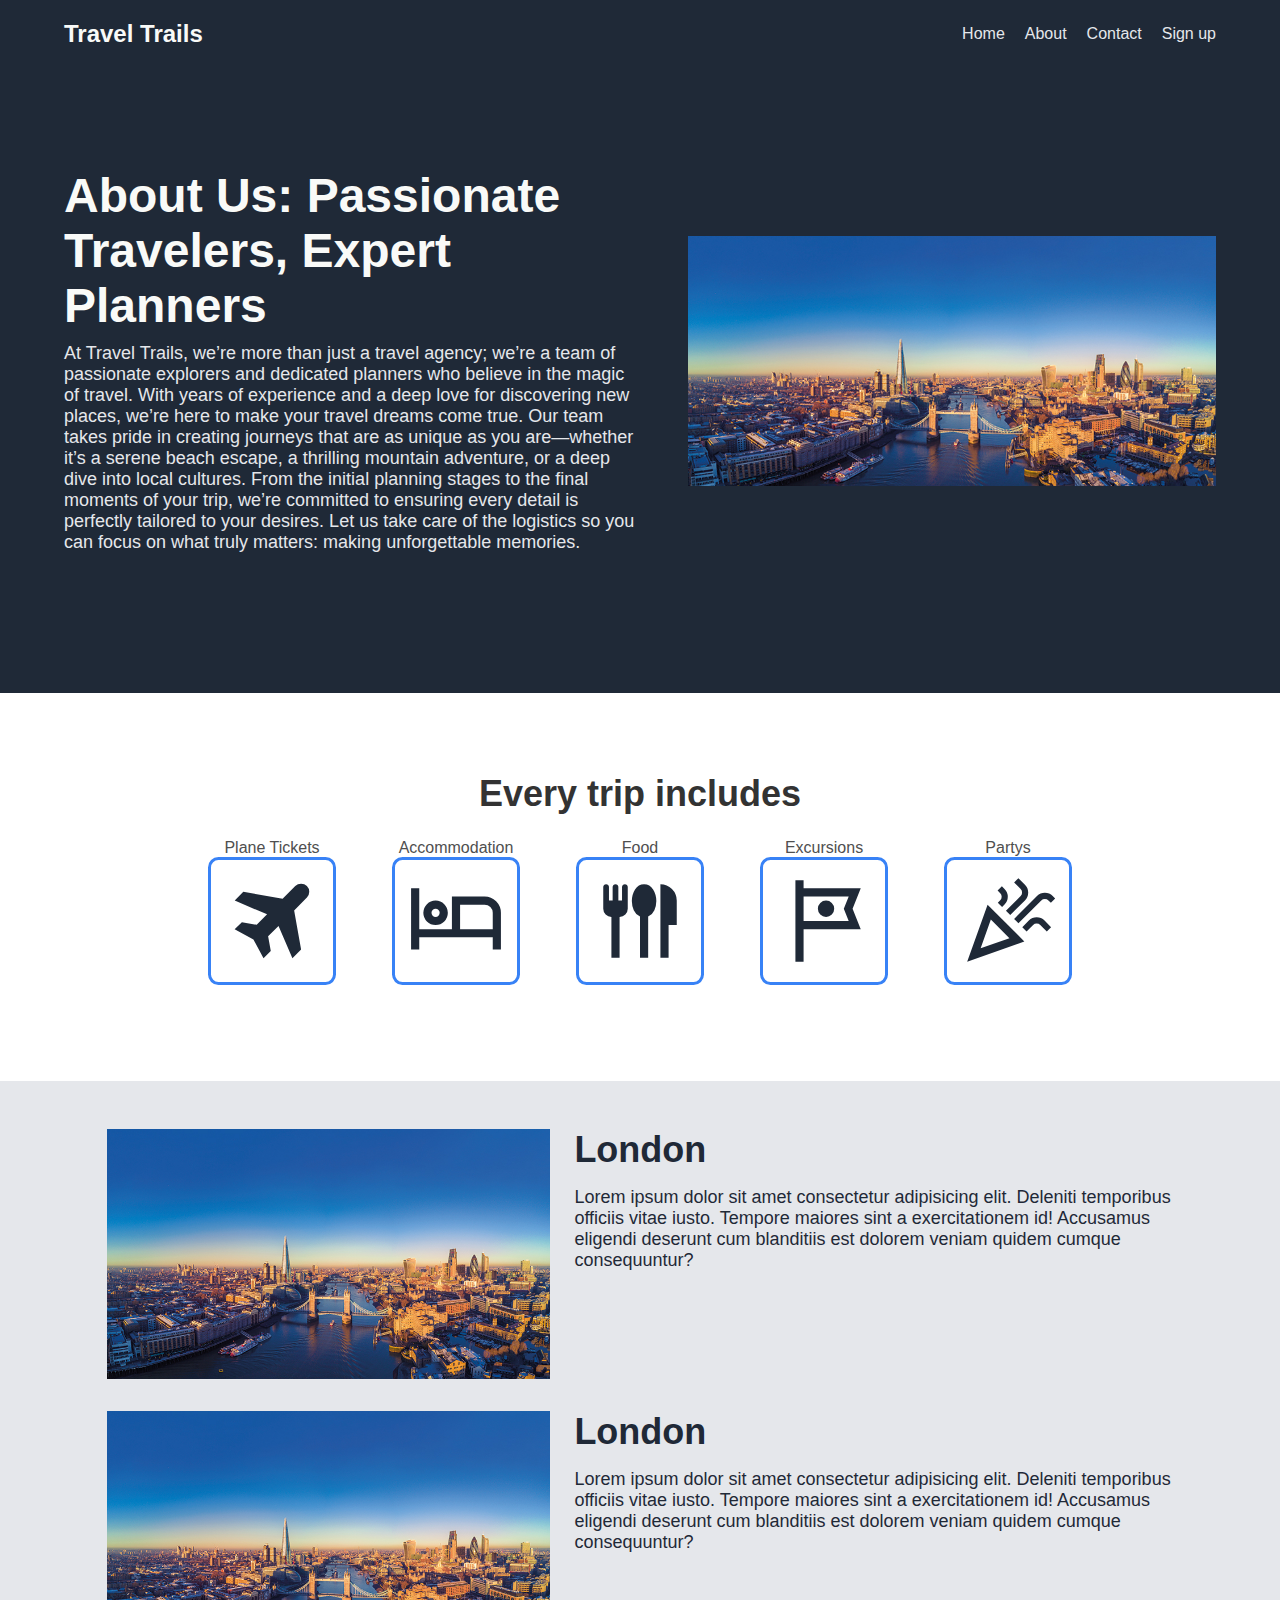
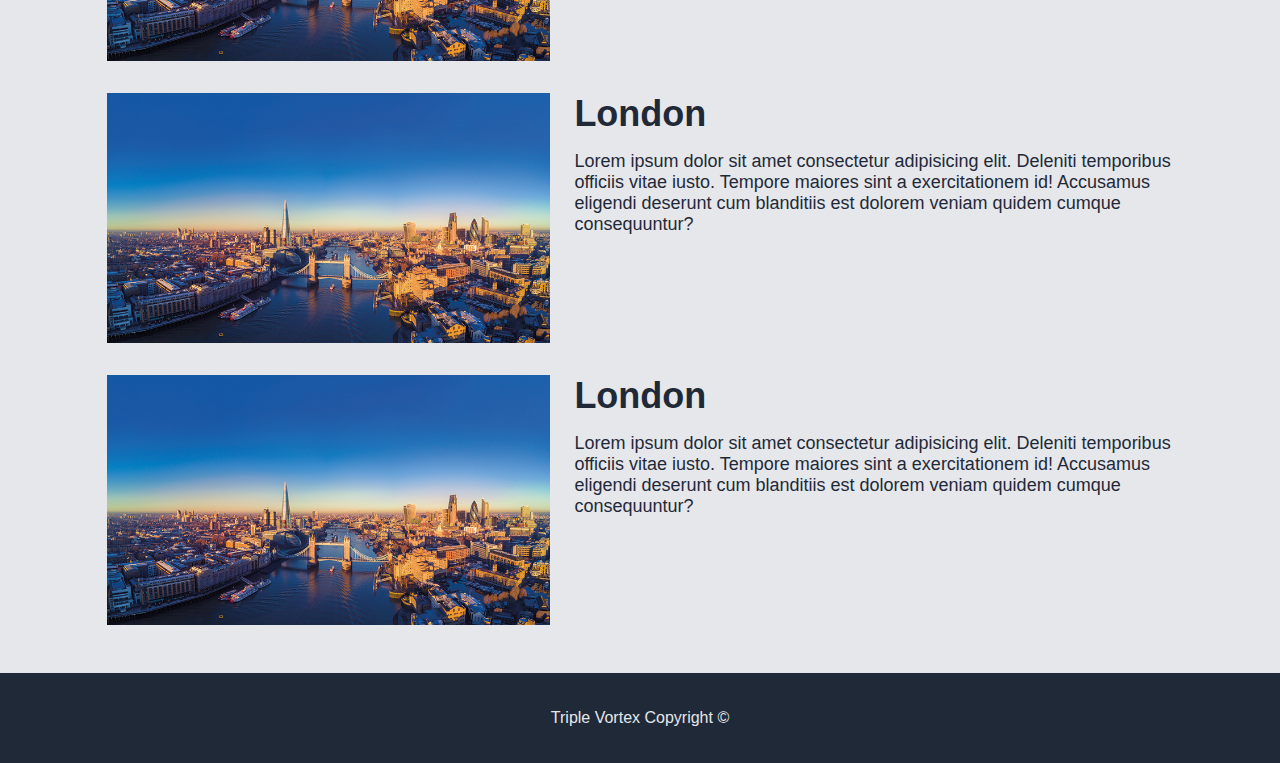
==== pages/about.html @ a5733f97 "adding the about page" ====
<!DOCTYPE html>
<html lang="en">
<head>
    <meta charset="UTF-8">
    <meta name="viewport" content="width=device-width, initial-scale=1.0">
    <link rel="stylesheet" href="../styles/about.css">
    <title>Document</title>
</head>
<body>

    <header class="header">
        <div class="container header-container">
            <h1 class="logo">Travel Trails</h1>

                <!-- Hamburger menu -->
            <input type="checkbox" id="menu-toggle" class="menu-toggle">
            <label for="menu-toggle" class="hamburger-icon">
                <span></span>
                <span></span>
                <span></span>
            </label>

            <nav class="nav">
                <a href="../index.html">Home</a>
                <a href="">About</a>
                <a href="">Contact</a>
                <a href="">Sign up</a>
            </nav>
        </div>

        <div class="content">
            <div class="container content-container">
                <section class="text-content">
                    <h1>About Us: Passionate Travelers, Expert Planners</h1>
                    <p>At Travel Trails, we’re more than just a travel agency; we’re a team of passionate explorers and dedicated planners who believe in the magic of travel. With years of experience and a deep love for discovering new places, we’re here to make your travel dreams come true. Our team takes pride in creating journeys that are as unique as you are—whether it’s a serene beach escape, a thrilling mountain adventure, or a deep dive into local cultures. From the initial planning stages to the final moments of your trip, we’re committed to ensuring every detail is perfectly tailored to your desires. Let us take care of the logistics so you can focus on what truly matters: making unforgettable memories.</p>
                </section>
                <section class="content-image-placeholder">
                    <img src="../assets/images/London.x2b1e6581.jpg" alt="">
                </section>
            </div>
        </div>
    </header>

    <main class="about-main-container">

        <section class="info-section">
            <h2>Every trip includes</h2>
            <div class="info-container">
                <div class="info-item">
                    <p>Plane Tickets</p>
                    <div class="info-image-placeholder">
                        <img src="../assets/icons/travel_24dp_E8EAED_FILL0_wght400_GRAD0_opsz24.svg" alt="party" class="icon">
                    </div>
                </div>
                <div class="info-item">
                    <p>Accommodation</p>
                    <div class="info-image-placeholder">
                        <img src="../assets/icons/hotel_24dp_E8EAED_FILL0_wght400_GRAD0_opsz24.svg" alt="hotel" class="icon">
                    </div>
                </div>
                <div class="info-item">
                    <p>Food</p>
                    <div class="info-image-placeholder">
                        <img src="../assets/icons/flatware_24dp_E8EAED_FILL0_wght400_GRAD0_opsz24.svg" alt="flatwere" class="icon">
                    </div>
                </div>
                <div class="info-item">
                    <p>Excursions</p>
                    <div class="info-image-placeholder">
                        <img src="../assets/icons/tour_24dp_E8EAED_FILL0_wght400_GRAD0_opsz24.svg" alt="tour" class="icon">
                    </div>
                </div>
                <div class="info-item">
                    <p>Partys</p>
                    <div class="info-image-placeholder">
                        <img src="../assets/icons/celebration_24dp_E8EAED_FILL0_wght400_GRAD0_opsz24.svg" alt="party" class="icon">
                    </div>
                </div>
            </div>
        </section>

        <section class="trip-content">
            <div class=" trip-container trip-contact-container">
                <section class="trip-content-image-placeholder">
                    <img src="../assets/images/London.x2b1e6581.jpg" alt="">
                </section>
                <section class="trip-text-content">
                    <h1>London</h1>
                    <p>Lorem ipsum dolor sit amet consectetur adipisicing elit. Deleniti temporibus officiis vitae iusto. Tempore maiores sint a exercitationem id! Accusamus eligendi deserunt cum blanditiis est dolorem veniam quidem cumque consequuntur?</p>
                </section>
            </div>
            <div class=" trip-container trip-contact-container">
                <section class="trip-content-image-placeholder">
                    <img src="../assets/images/London.x2b1e6581.jpg" alt="">
                </section>
                <section class="trip-text-content">
                    <h1>London</h1>
                    <p>Lorem ipsum dolor sit amet consectetur adipisicing elit. Deleniti temporibus officiis vitae iusto. Tempore maiores sint a exercitationem id! Accusamus eligendi deserunt cum blanditiis est dolorem veniam quidem cumque consequuntur?</p>
                </section>
            </div>
            <div class=" trip-container trip-contact-container">
                <section class="trip-content-image-placeholder">
                    <img src="../assets/images/London.x2b1e6581.jpg" alt="">
                </section>
                <section class="trip-text-content">
                    <h1>London</h1>
                    <p>Lorem ipsum dolor sit amet consectetur adipisicing elit. Deleniti temporibus officiis vitae iusto. Tempore maiores sint a exercitationem id! Accusamus eligendi deserunt cum blanditiis est dolorem veniam quidem cumque consequuntur?</p>
                </section>
            </div>
            <div class=" trip-container trip-contact-container">
                <section class="trip-content-image-placeholder">
                    <img src="../assets/images/London.x2b1e6581.jpg" alt="">
                </section>
                <section class="trip-text-content">
                    <h1>London</h1>
                    <p>Lorem ipsum dolor sit amet consectetur adipisicing elit. Deleniti temporibus officiis vitae iusto. Tempore maiores sint a exercitationem id! Accusamus eligendi deserunt cum blanditiis est dolorem veniam quidem cumque consequuntur?</p>
                </section>
            </div>
        </section>

    </main>

    <footer class="footer">Triple Vortex Copyright &copy;</footer>
</body>
</html>
---- styles/about.css ----
@font-face {
    font-family: 'RobotoLI';
    src: url(./assets/fonts/Roboto-LightItalic.ttf);
}

@font-face {
    font-family: 'RobotoCite';
    src: url(./assets/fonts/Roboto-Bold.ttf);
}

@font-face {
    font-family: 'RobotoRegular';
    src: url(./assets/fonts/Roboto-Regular.ttf);
}

* {
    margin: 0;
    padding: 0;
    box-sizing: border-box;
}

html {
    font-size: 100%; /* 1rem = 16px */
}

.header {
    background-color: #1F2937;
    padding: 1.25rem 0; 
}

.container {
    width: 90%;
    margin: 0 auto;
}

.header-container {
    display: flex;
    align-items: center;
    justify-content: space-between;
}

.logo {
    font-size: 1.5rem;
    font-family: 'RobotoRegular', sans-serif;
    color: #F9FAF8;
}

.nav {
    display: flex;
    gap: 1.25rem; 
}

.nav a {
    color: #E5E7EB;
    text-decoration: none;
    font-size: 1,125rem;
    font-family: 'RobotoRegular', sans-serif;
}

.nav a:hover {
    color: #ffffff;
}

.content {
    padding: 7.5rem 0;
    background-color: #1F2937;
}

.content-container {
    display: flex;
    align-items: center;
    justify-content: space-between;
    flex-wrap: wrap;
    gap: 3rem; 
}

.text-content {
    max-width: 50%; 
}

.text-content h1 {
    font-size: 3rem;
    font-family: 'RobotoCite', sans-serif;
    font-weight: bold;
    margin-bottom: 0.625rem; 
    color: #F9FAF8;
}

.text-content p {
    font-size: 1.125rem;
    font-family: 'RobotoRegular', sans-serif;
    color: #E5E7EB;
}

.content-image-placeholder {
    flex: 1; /* Takes the remaining space */
    min-width: 15rem; /* Minimum width for smaller screens */
    height: 15.625rem; /* approx 250px */
    display: flex;
    align-items: center;
    justify-content: center;
    overflow: hidden; /* Ensures no overflow if the image is larger */
}

.content-image-placeholder img {
    width: 100%;
    height: 100%;
    object-fit: cover; /* Makes the image cover the whole space without distortion */
}




.info-section {
    text-align: center;
    padding: 5rem;
}

.info-section h2 {
    font-family: 'RobotoCite', sans-serif;
    font-size: 2.25rem;
    font-weight: bold;
    color: #333;
    margin-bottom: 1.5rem;
}

.info-container {
    display: flex;
    justify-content: center;
    gap: 3.5rem;
    flex-wrap: wrap;
}

.info-item {
    display: flex;
    flex-direction: column;
    align-items: center;
}

.info-image-placeholder {
    width: 8rem; /* Controls the size of the square */
    height: 8rem;
    border: 3px solid #3882F6;
    border-radius: 0.65rem;
    display: flex;
    align-items: center;
    justify-content: center;
    margin-bottom: 1rem;
}

.info-item p {
    font-family: 'RobotoRegular', sans-serif;
    font-size: 1rem;
    color: #4f4f4f;
    text-align: center;
}

.icon {
    width: 80%;
    height: 80%;
}

.trip-content {
    display: flex;
    flex-direction: column;
    align-items: center;
    gap: 2rem;
    padding: 3rem;
    background-color: #E5E7EB;
}

.trip-container {
    width: 90%;
    margin: 0 auto;
}

.trip-contact-container {
    display: flex;
    align-items: center;
    justify-content: space-between;
    flex-wrap: wrap;
    gap: 1.5rem;
}

.trip-content-image-placeholder {
    min-width: 15rem; /* Minimum width for smaller screens */
    height: 15.625rem; /* approx 250px */
    display: flex;
    align-items: center;
    justify-content: center;
    overflow: hidden; /* Ensures no overflow if the image is larger */
}

.trip-content-image-placeholder img {
    width: 100%;
    height: 100%;
    object-fit: cover; /* Makes the image cover the whole space without distortion */
}

.trip-text-content {
    flex: 1;
    min-width: 15rem;
    align-self:flex-start;
    color: #1F2937;
}

.trip-text-content h1 {
    font-family: 'RobotoCite', sans-serif;
    font-size: 2.25rem;
    margin-bottom: 1rem;
}

.trip-text-content p {
    font-family: 'RobotoRegular', sans-serif;
    font-size: 1.125rem;
}

.footer {
    display: flex;
    align-items: center;
    justify-content: center;
    background-color: #1F2937;
    margin: 0;
    color: #E5E7EB;
    font-family: 'RobotoRegular', sans-serif;
    height: 10vh;
}

/* Hamburger styles */

.menu-toggle {
    display: none;
}

.hamburger-icon {
    display: none;
    flex-direction: column;
    gap: 0.25rem;
    cursor: pointer;
    z-index: 10;
}

.hamburger-icon span {
    width: 25px;
    height: 3px;
    background-color: #E5E7EB;
    border-radius: 2px;
    transition: transform 0.3s, opacity 0.3s;
}

/* Media query for screens below 1000px */
@media (max-width: 1000px) {
    .content-container {
        flex-direction: column;
        align-items: center; /* Center content in column layout */
        text-align: center; /* Center-align text */
    }

    .text-content {
        max-width: 100%; /* Full width for text */
    }

    .content-image-placeholder {
        width: 100%; /* Full width for image */
        height: auto; /* Adjust height to fit image aspect ratio */
    }

    .content-image-placeholder img {
        max-width: 100%;
        height: auto;
        object-fit: contain; /* Adjust fit for responsive sizing */
    }
}

/* Media query for phone screens */
@media (max-width: 480px) {
    
    .hamburger-icon {
        display: flex;
    }

    /* Hide the nav by default on small screens */
    .nav {
        display: none;
        position: absolute;
        top: 4rem; /* Adjust as needed */
        right: 1rem;
        background-color: #1a1a2e;
        padding: 1rem;
        border-radius: 0.5rem;
        flex-direction: column;
        gap: 1rem;
    }

    /* Show nav when menu toggle is checked */
    .menu-toggle:checked + .hamburger-icon + .nav {
        display: flex;
    }

    /* Transform hamburger icon to "X" when menu is open */
    .menu-toggle:checked + .hamburger-icon span:nth-child(1) {
        transform: rotate(45deg) translate(5px, 5px);
    }

    .menu-toggle:checked + .hamburger-icon span:nth-child(2) {
        opacity: 0;
    }

    .menu-toggle:checked + .hamburger-icon span:nth-child(3) {
        transform: rotate(-45deg) translate(5px, -5px);
    }
}
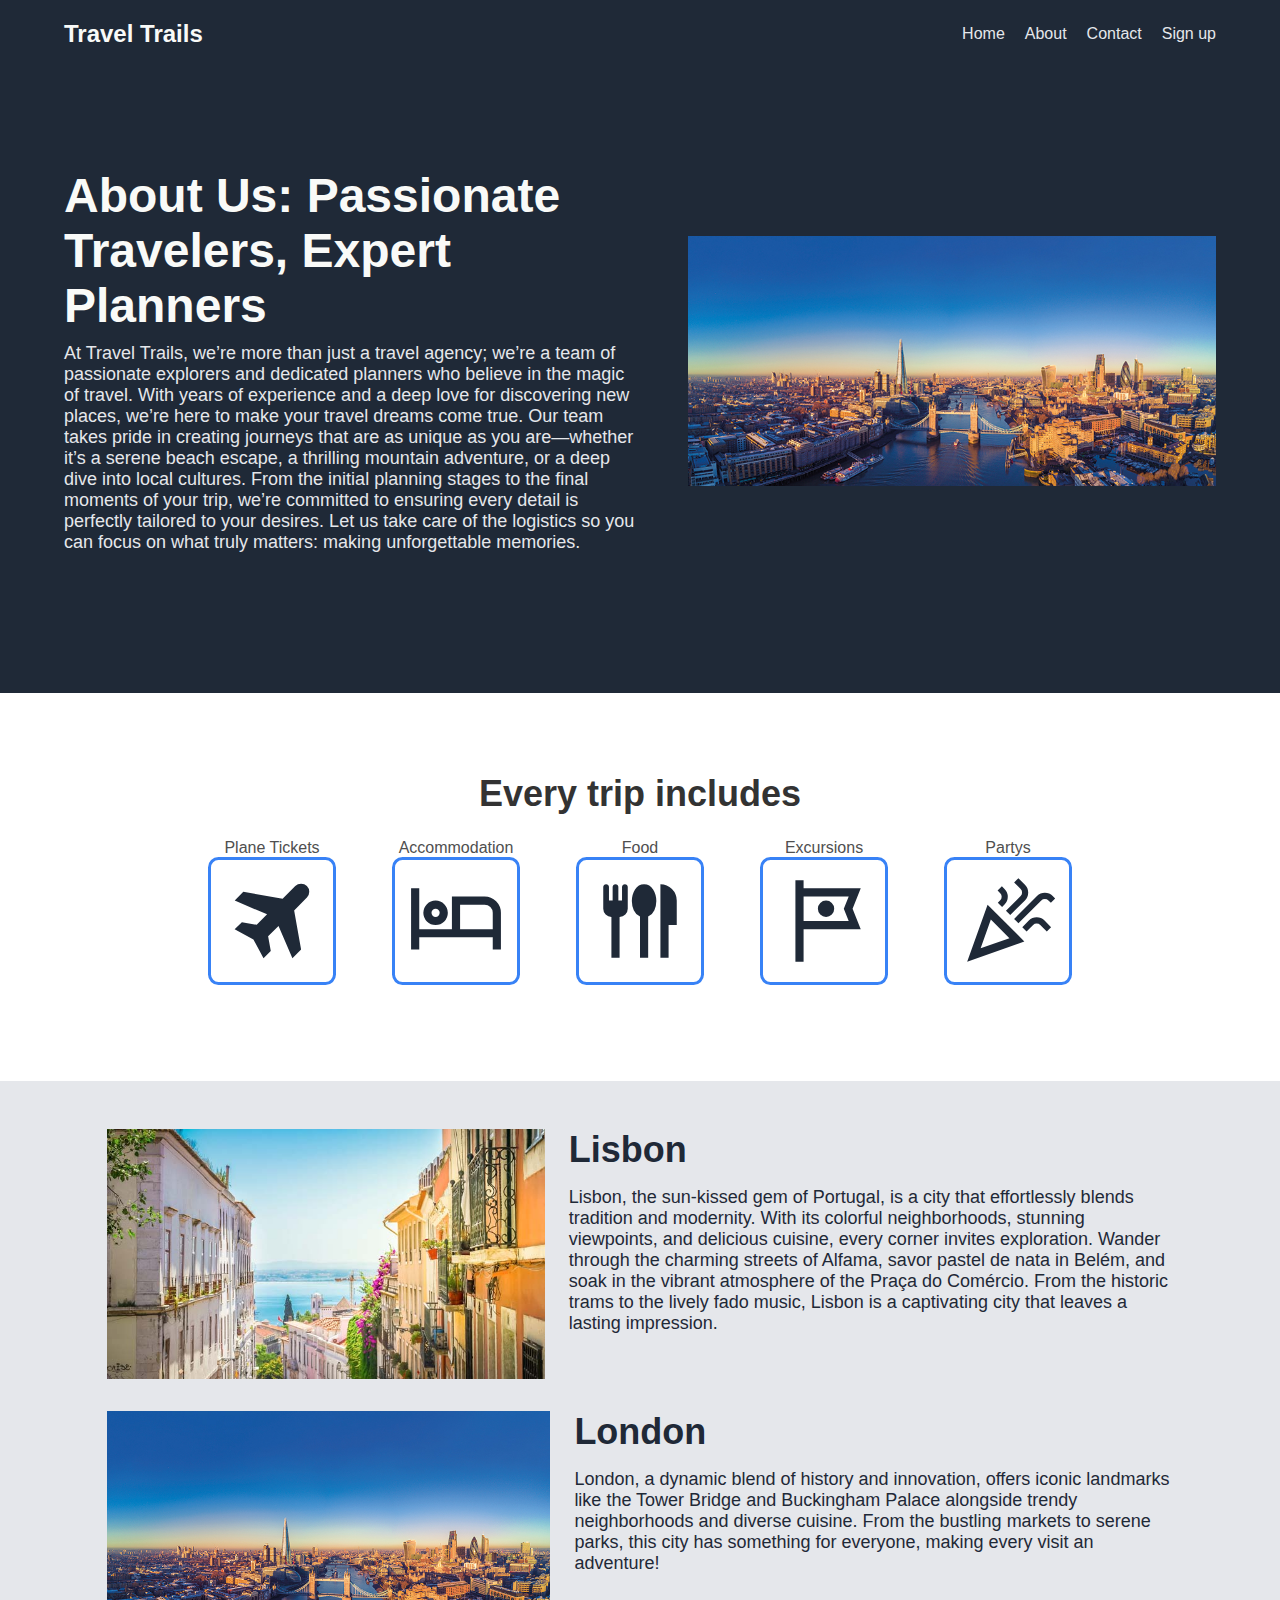
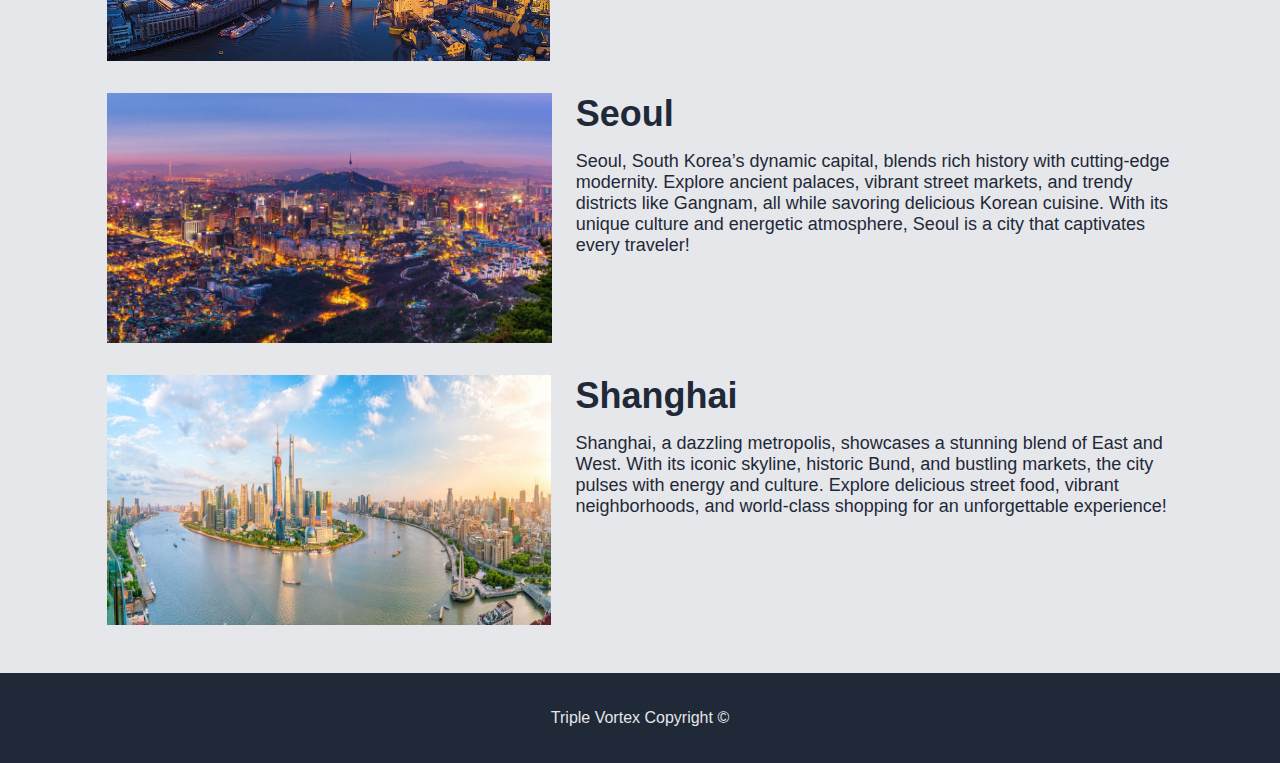
==== commit a3aadaaf: "added sign up page and added content to the index and about page" ====
--- a/pages/about.html
+++ b/pages/about.html
@@ -82,38 +82,51 @@
         <section class="trip-content">
             <div class=" trip-container trip-contact-container">
                 <section class="trip-content-image-placeholder">
-                    <img src="../assets/images/London.x2b1e6581.jpg" alt="">
+                    <img src="../assets/images/lisbonLarge.jpg" alt="image of a street in Lisbon">
                 </section>
                 <section class="trip-text-content">
-                    <h1>London</h1>
-                    <p>Lorem ipsum dolor sit amet consectetur adipisicing elit. Deleniti temporibus officiis vitae iusto. Tempore maiores sint a exercitationem id! Accusamus eligendi deserunt cum blanditiis est dolorem veniam quidem cumque consequuntur?</p>
+                    <h1>Lisbon</h1>
+                    <p>
+                        Lisbon, the sun-kissed gem of Portugal, is a city that effortlessly blends tradition and modernity. With its colorful neighborhoods, stunning viewpoints, and delicious cuisine, every corner invites exploration. 
+                        Wander through the charming streets of Alfama, savor pastel de nata in Belém, and soak in the vibrant atmosphere of the Praça do Comércio. 
+                        From the historic trams to the lively fado music, Lisbon is a captivating city that leaves a lasting impression.
+                    </p>
                 </section>
             </div>
             <div class=" trip-container trip-contact-container">
                 <section class="trip-content-image-placeholder">
-                    <img src="../assets/images/London.x2b1e6581.jpg" alt="">
+                    <img src="../assets/images/London.x2b1e6581.jpg" alt="image of the Tower Bridge in London">
                 </section>
                 <section class="trip-text-content">
                     <h1>London</h1>
-                    <p>Lorem ipsum dolor sit amet consectetur adipisicing elit. Deleniti temporibus officiis vitae iusto. Tempore maiores sint a exercitationem id! Accusamus eligendi deserunt cum blanditiis est dolorem veniam quidem cumque consequuntur?</p>
+                    <p>
+                        London, a dynamic blend of history and innovation, offers iconic landmarks like the Tower Bridge and Buckingham Palace alongside trendy neighborhoods and diverse cuisine. 
+                        From the bustling markets to serene parks, this city has something for everyone, making every visit an adventure!
+                    </p>
                 </section>
             </div>
             <div class=" trip-container trip-contact-container">
                 <section class="trip-content-image-placeholder">
-                    <img src="../assets/images/London.x2b1e6581.jpg" alt="">
+                    <img src="../assets/images/seoulLarge.jpg" alt="image of an nighttime overview of Seoul">
                 </section>
                 <section class="trip-text-content">
-                    <h1>London</h1>
-                    <p>Lorem ipsum dolor sit amet consectetur adipisicing elit. Deleniti temporibus officiis vitae iusto. Tempore maiores sint a exercitationem id! Accusamus eligendi deserunt cum blanditiis est dolorem veniam quidem cumque consequuntur?</p>
+                    <h1>Seoul</h1>
+                    <p>
+                        Seoul, South Korea’s dynamic capital, blends rich history with cutting-edge modernity. Explore ancient palaces, vibrant street markets, and trendy districts like Gangnam, all while savoring delicious Korean cuisine. 
+                        With its unique culture and energetic atmosphere, Seoul is a city that captivates every traveler!
+                    </p>
                 </section>
             </div>
             <div class=" trip-container trip-contact-container">
                 <section class="trip-content-image-placeholder">
-                    <img src="../assets/images/London.x2b1e6581.jpg" alt="">
+                    <img src="../assets/images/shanghaiLarge.jpg" alt="image of the Shanghai metropolis">
                 </section>
                 <section class="trip-text-content">
-                    <h1>London</h1>
-                    <p>Lorem ipsum dolor sit amet consectetur adipisicing elit. Deleniti temporibus officiis vitae iusto. Tempore maiores sint a exercitationem id! Accusamus eligendi deserunt cum blanditiis est dolorem veniam quidem cumque consequuntur?</p>
+                    <h1>Shanghai</h1>
+                    <p>
+                        Shanghai, a dazzling metropolis, showcases a stunning blend of East and West. With its iconic skyline, historic Bund, and bustling markets, the city pulses with energy and culture. 
+                        Explore delicious street food, vibrant neighborhoods, and world-class shopping for an unforgettable experience!
+                    </p>
                 </section>
             </div>
         </section>
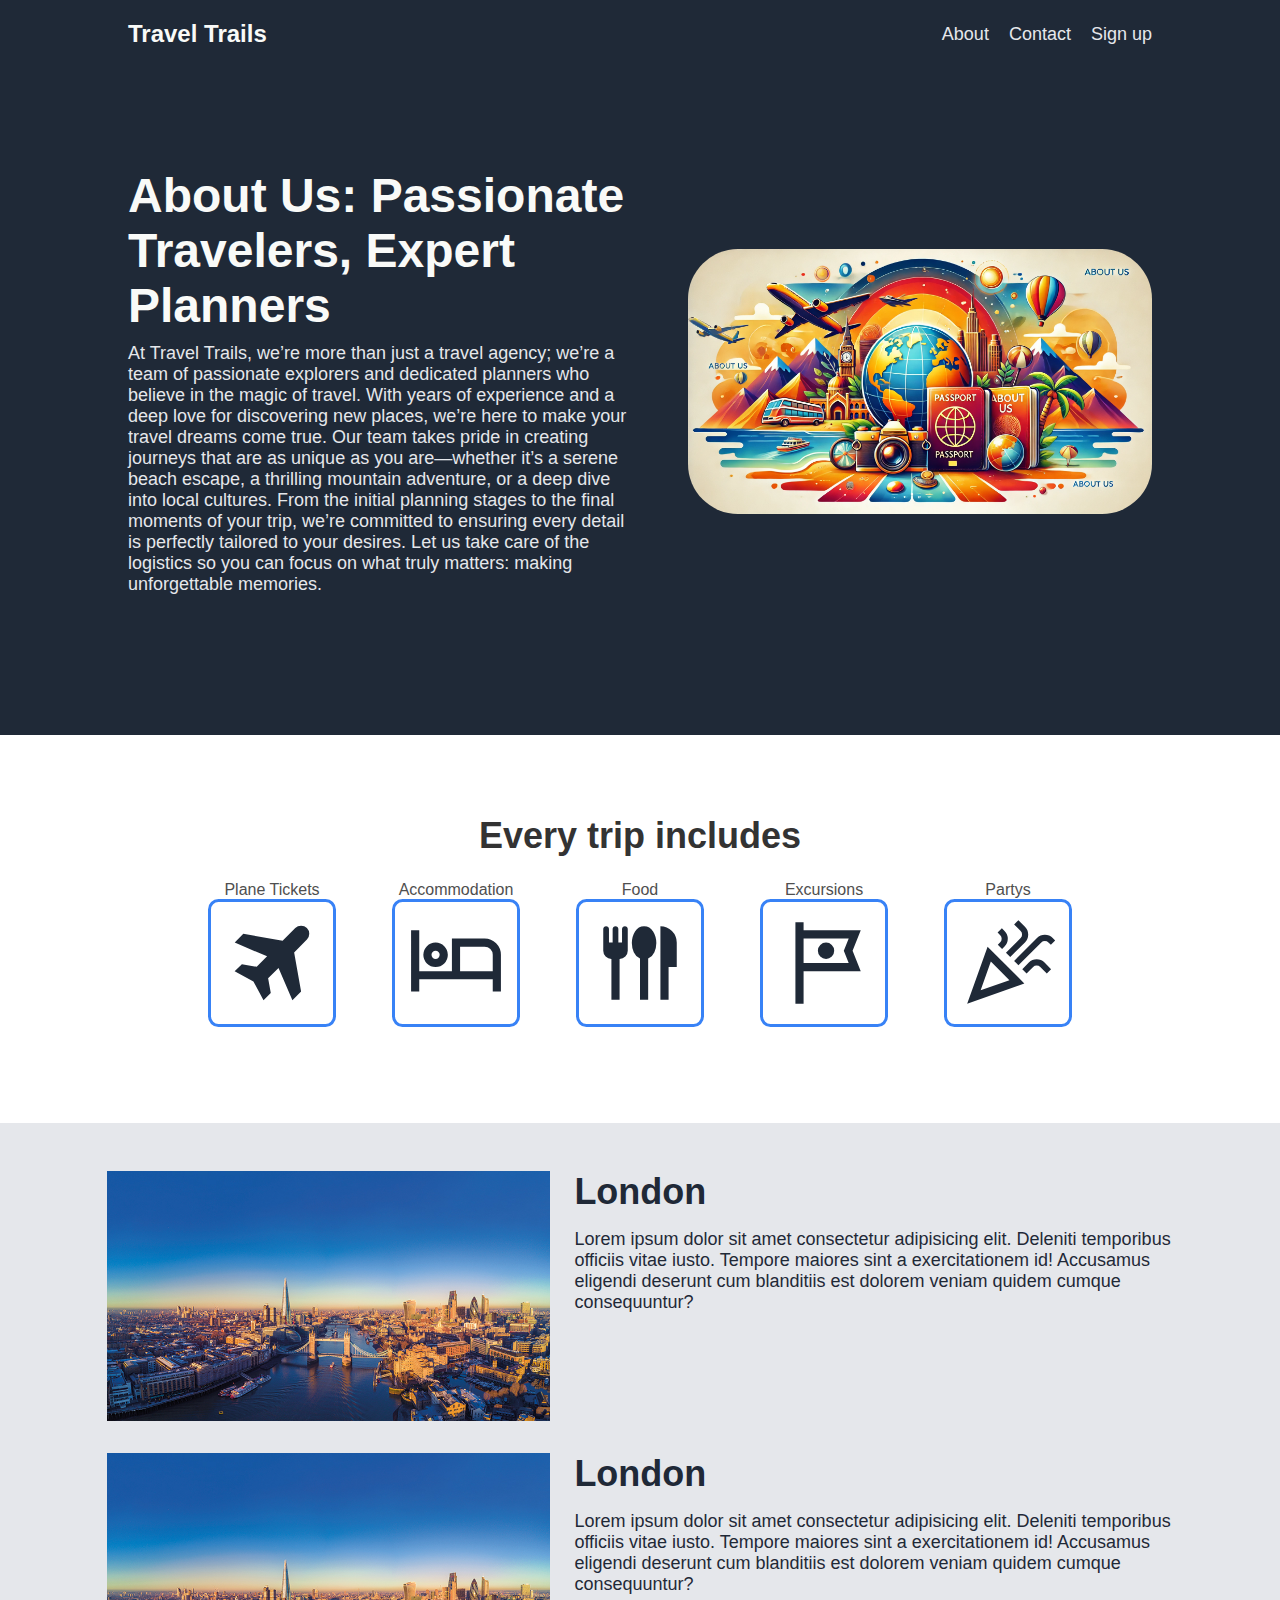
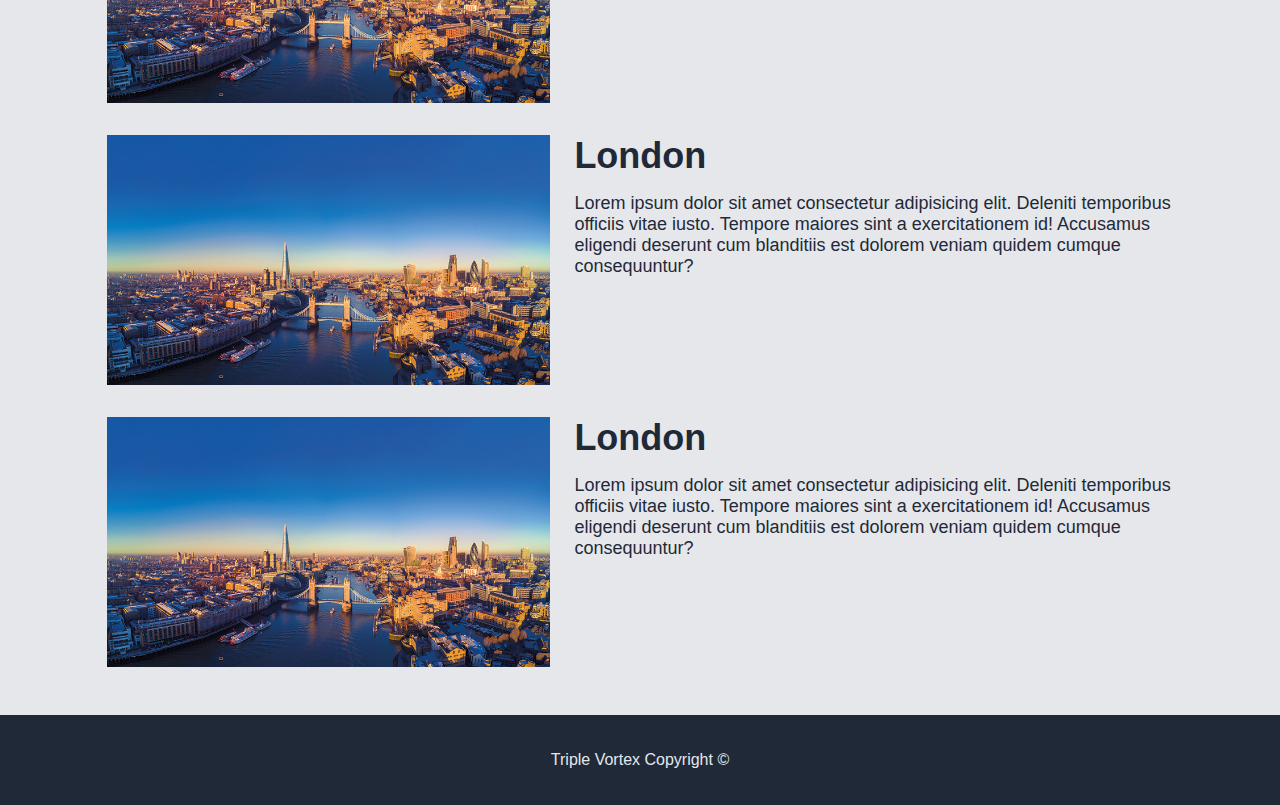
==== commit bee05821: "fixed index rensponsivnes and added  font to index" ====
--- a/pages/about.html
+++ b/pages/about.html
@@ -4,13 +4,13 @@
     <meta charset="UTF-8">
     <meta name="viewport" content="width=device-width, initial-scale=1.0">
     <link rel="stylesheet" href="../styles/about.css">
-    <title>Document</title>
+    <title>Travel Trails</title>
 </head>
 <body>
 
     <header class="header">
         <div class="container header-container">
-            <h1 class="logo">Travel Trails</h1>
+            <a href="../index.html"><h1 class="logo">Travel Trails</h1></a>
 
                 <!-- Hamburger menu -->
             <input type="checkbox" id="menu-toggle" class="menu-toggle">
@@ -21,7 +21,6 @@
             </label>
 
             <nav class="nav">
-                <a href="../index.html">Home</a>
                 <a href="">About</a>
                 <a href="">Contact</a>
                 <a href="">Sign up</a>
@@ -35,7 +34,7 @@
                     <p>At Travel Trails, we’re more than just a travel agency; we’re a team of passionate explorers and dedicated planners who believe in the magic of travel. With years of experience and a deep love for discovering new places, we’re here to make your travel dreams come true. Our team takes pride in creating journeys that are as unique as you are—whether it’s a serene beach escape, a thrilling mountain adventure, or a deep dive into local cultures. From the initial planning stages to the final moments of your trip, we’re committed to ensuring every detail is perfectly tailored to your desires. Let us take care of the logistics so you can focus on what truly matters: making unforgettable memories.</p>
                 </section>
                 <section class="content-image-placeholder">
-                    <img src="../assets/images/London.x2b1e6581.jpg" alt="">
+                    <img src="../assets/images/abouthero.jpg" alt="">
                 </section>
             </div>
         </div>
@@ -82,51 +81,38 @@
         <section class="trip-content">
             <div class=" trip-container trip-contact-container">
                 <section class="trip-content-image-placeholder">
-                    <img src="../assets/images/lisbonLarge.jpg" alt="image of a street in Lisbon">
+                    <img src="../assets/images/London.x2b1e6581.jpg" alt="">
                 </section>
                 <section class="trip-text-content">
-                    <h1>Lisbon</h1>
-                    <p>
-                        Lisbon, the sun-kissed gem of Portugal, is a city that effortlessly blends tradition and modernity. With its colorful neighborhoods, stunning viewpoints, and delicious cuisine, every corner invites exploration. 
-                        Wander through the charming streets of Alfama, savor pastel de nata in Belém, and soak in the vibrant atmosphere of the Praça do Comércio. 
-                        From the historic trams to the lively fado music, Lisbon is a captivating city that leaves a lasting impression.
-                    </p>
+                    <h1>London</h1>
+                    <p>Lorem ipsum dolor sit amet consectetur adipisicing elit. Deleniti temporibus officiis vitae iusto. Tempore maiores sint a exercitationem id! Accusamus eligendi deserunt cum blanditiis est dolorem veniam quidem cumque consequuntur?</p>
                 </section>
             </div>
             <div class=" trip-container trip-contact-container">
                 <section class="trip-content-image-placeholder">
-                    <img src="../assets/images/London.x2b1e6581.jpg" alt="image of the Tower Bridge in London">
+                    <img src="../assets/images/London.x2b1e6581.jpg" alt="">
                 </section>
                 <section class="trip-text-content">
                     <h1>London</h1>
-                    <p>
-                        London, a dynamic blend of history and innovation, offers iconic landmarks like the Tower Bridge and Buckingham Palace alongside trendy neighborhoods and diverse cuisine. 
-                        From the bustling markets to serene parks, this city has something for everyone, making every visit an adventure!
-                    </p>
+                    <p>Lorem ipsum dolor sit amet consectetur adipisicing elit. Deleniti temporibus officiis vitae iusto. Tempore maiores sint a exercitationem id! Accusamus eligendi deserunt cum blanditiis est dolorem veniam quidem cumque consequuntur?</p>
                 </section>
             </div>
             <div class=" trip-container trip-contact-container">
                 <section class="trip-content-image-placeholder">
-                    <img src="../assets/images/seoulLarge.jpg" alt="image of an nighttime overview of Seoul">
+                    <img src="../assets/images/London.x2b1e6581.jpg" alt="">
                 </section>
                 <section class="trip-text-content">
-                    <h1>Seoul</h1>
-                    <p>
-                        Seoul, South Korea’s dynamic capital, blends rich history with cutting-edge modernity. Explore ancient palaces, vibrant street markets, and trendy districts like Gangnam, all while savoring delicious Korean cuisine. 
-                        With its unique culture and energetic atmosphere, Seoul is a city that captivates every traveler!
-                    </p>
+                    <h1>London</h1>
+                    <p>Lorem ipsum dolor sit amet consectetur adipisicing elit. Deleniti temporibus officiis vitae iusto. Tempore maiores sint a exercitationem id! Accusamus eligendi deserunt cum blanditiis est dolorem veniam quidem cumque consequuntur?</p>
                 </section>
             </div>
             <div class=" trip-container trip-contact-container">
                 <section class="trip-content-image-placeholder">
-                    <img src="../assets/images/shanghaiLarge.jpg" alt="image of the Shanghai metropolis">
+                    <img src="../assets/images/London.x2b1e6581.jpg" alt="">
                 </section>
                 <section class="trip-text-content">
-                    <h1>Shanghai</h1>
-                    <p>
-                        Shanghai, a dazzling metropolis, showcases a stunning blend of East and West. With its iconic skyline, historic Bund, and bustling markets, the city pulses with energy and culture. 
-                        Explore delicious street food, vibrant neighborhoods, and world-class shopping for an unforgettable experience!
-                    </p>
+                    <h1>London</h1>
+                    <p>Lorem ipsum dolor sit amet consectetur adipisicing elit. Deleniti temporibus officiis vitae iusto. Tempore maiores sint a exercitationem id! Accusamus eligendi deserunt cum blanditiis est dolorem veniam quidem cumque consequuntur?</p>
                 </section>
             </div>
         </section>
--- a/styles/about.css
+++ b/styles/about.css
@@ -29,7 +29,7 @@
 }
 
 .container {
-    width: 90%;
+    width: 80%;
     margin: 0 auto;
 }
 
@@ -37,6 +37,10 @@
     display: flex;
     align-items: center;
     justify-content: space-between;
+}
+
+.header-container a {
+    text-decoration: none;
 }
 
 .logo {
@@ -53,7 +57,7 @@
 .nav a {
     color: #E5E7EB;
     text-decoration: none;
-    font-size: 1,125rem;
+    font-size: 1.125rem;
     font-family: 'RobotoRegular', sans-serif;
 }
 
@@ -93,19 +97,20 @@
 }
 
 .content-image-placeholder {
-    flex: 1; /* Takes the remaining space */
-    min-width: 15rem; /* Minimum width for smaller screens */
-    height: 15.625rem; /* approx 250px */
-    display: flex;
-    align-items: center;
-    justify-content: center;
-    overflow: hidden; /* Ensures no overflow if the image is larger */
+    flex: 1; 
+    width: 100%; 
+    min-height: 15.625rem; 
+    display: flex;
+    align-items: center;
+    justify-content: center;
+    overflow: hidden; 
 }
 
 .content-image-placeholder img {
     width: 100%;
     height: 100%;
-    object-fit: cover; /* Makes the image cover the whole space without distortion */
+    object-fit: cover;
+    border-radius: 50px;
 }
 
 
@@ -138,7 +143,7 @@
 }
 
 .info-image-placeholder {
-    width: 8rem; /* Controls the size of the square */
+    width: 8rem; 
     height: 8rem;
     border: 3px solid #3882F6;
     border-radius: 0.65rem;
@@ -183,18 +188,18 @@
 }
 
 .trip-content-image-placeholder {
-    min-width: 15rem; /* Minimum width for smaller screens */
-    height: 15.625rem; /* approx 250px */
-    display: flex;
-    align-items: center;
-    justify-content: center;
-    overflow: hidden; /* Ensures no overflow if the image is larger */
+    min-width: 15rem; 
+    height: 15.625rem; 
+    display: flex;
+    align-items: center;
+    justify-content: center;
+    overflow: hidden; 
 }
 
 .trip-content-image-placeholder img {
     width: 100%;
     height: 100%;
-    object-fit: cover; /* Makes the image cover the whole space without distortion */
+    object-fit: cover; 
 }
 
 .trip-text-content {
@@ -250,26 +255,32 @@
 
 /* Media query for screens below 1000px */
 @media (max-width: 1000px) {
+    
+    .content {
+        padding: 10%;
+    }
+    
     .content-container {
         flex-direction: column;
-        align-items: center; /* Center content in column layout */
-        text-align: center; /* Center-align text */
+        align-items: center; 
+        text-align: center;
     }
 
     .text-content {
-        max-width: 100%; /* Full width for text */
+        max-width: 100%; 
     }
 
     .content-image-placeholder {
-        width: 100%; /* Full width for image */
-        height: auto; /* Adjust height to fit image aspect ratio */
+        width: 100%; 
+        height: auto; 
     }
 
     .content-image-placeholder img {
         max-width: 100%;
         height: auto;
-        object-fit: contain; /* Adjust fit for responsive sizing */
-    }
+        object-fit: contain; 
+    }
+
 }
 
 /* Media query for phone screens */
@@ -279,11 +290,11 @@
         display: flex;
     }
 
-    /* Hide the nav by default on small screens */
+   
     .nav {
         display: none;
         position: absolute;
-        top: 4rem; /* Adjust as needed */
+        top: 4rem;
         right: 1rem;
         background-color: #1a1a2e;
         padding: 1rem;
@@ -292,12 +303,11 @@
         gap: 1rem;
     }
 
-    /* Show nav when menu toggle is checked */
+   
     .menu-toggle:checked + .hamburger-icon + .nav {
         display: flex;
     }
 
-    /* Transform hamburger icon to "X" when menu is open */
     .menu-toggle:checked + .hamburger-icon span:nth-child(1) {
         transform: rotate(45deg) translate(5px, 5px);
     }
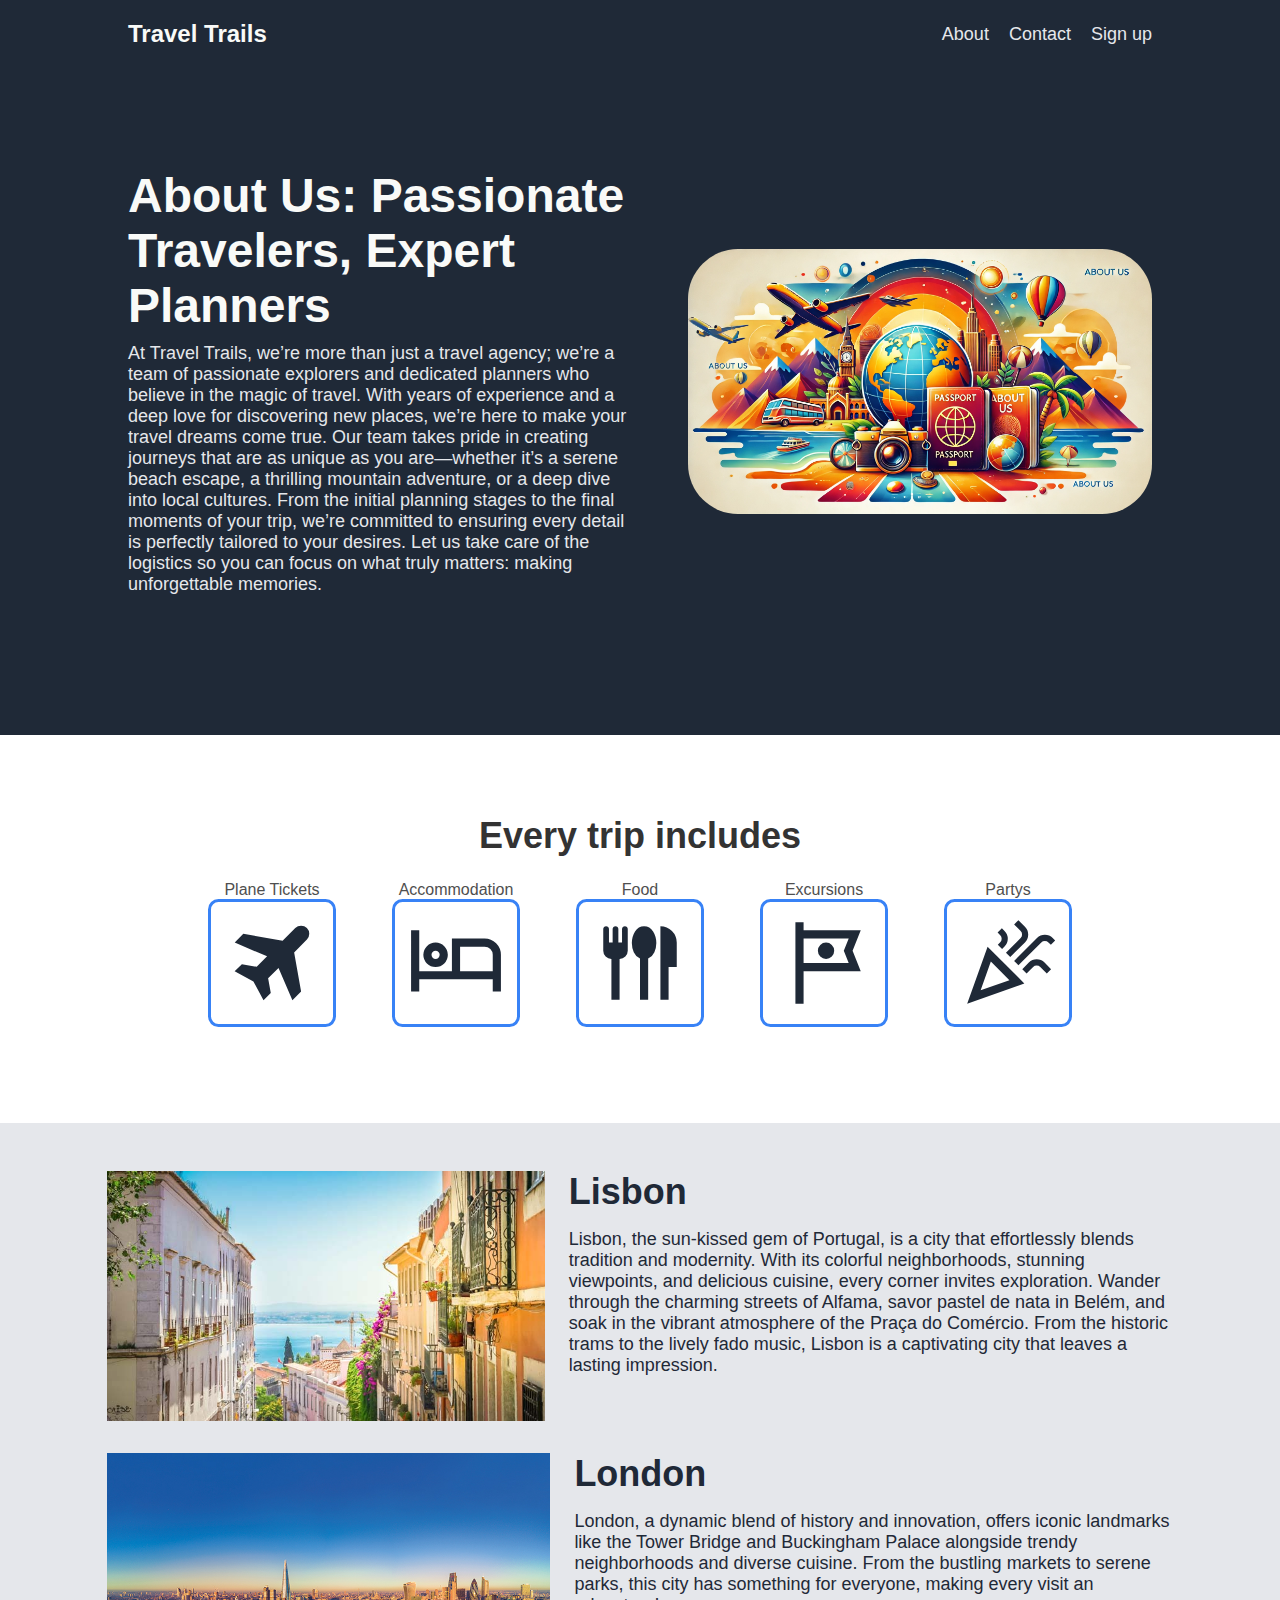
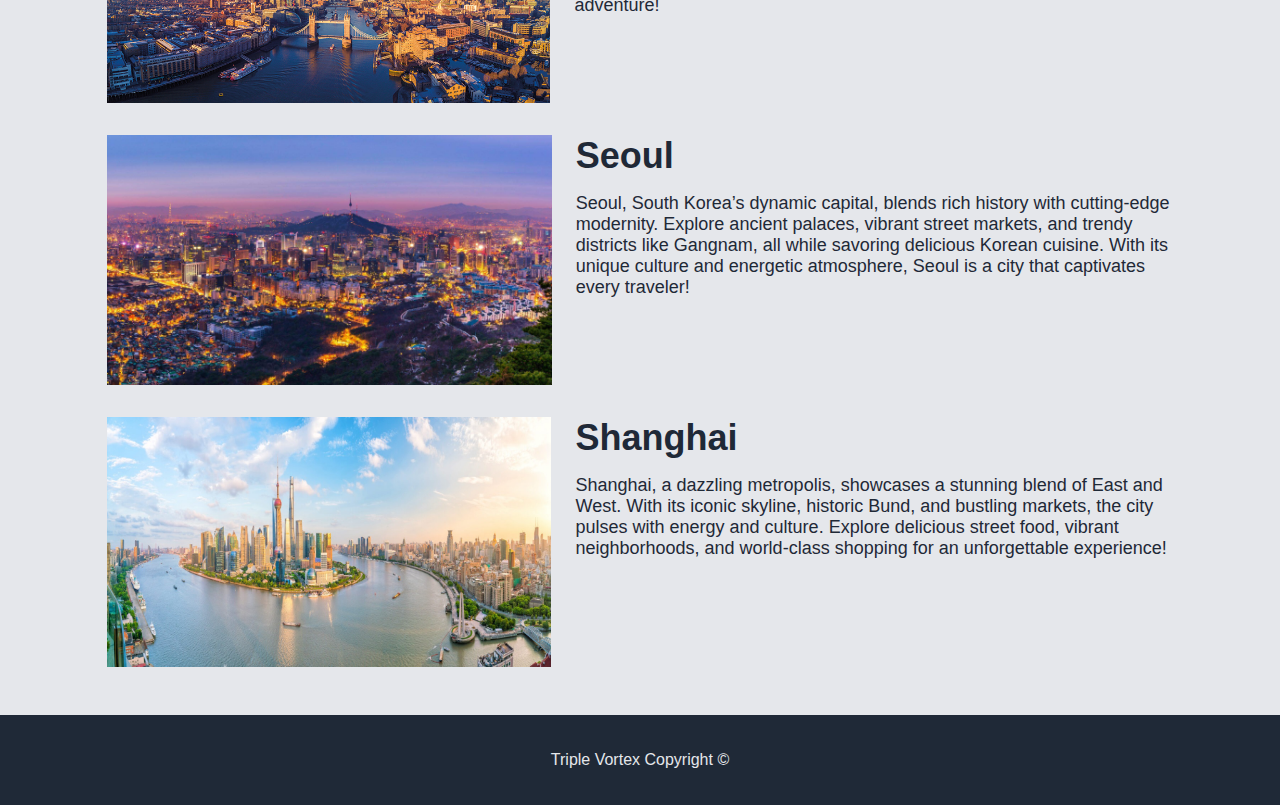
==== commit 837253ce: "Merge branch 'Development' into index-fix" ====
--- a/pages/about.html
+++ b/pages/about.html
@@ -81,38 +81,51 @@
         <section class="trip-content">
             <div class=" trip-container trip-contact-container">
                 <section class="trip-content-image-placeholder">
-                    <img src="../assets/images/London.x2b1e6581.jpg" alt="">
+                    <img src="../assets/images/lisbonLarge.jpg" alt="image of a street in Lisbon">
                 </section>
                 <section class="trip-text-content">
-                    <h1>London</h1>
-                    <p>Lorem ipsum dolor sit amet consectetur adipisicing elit. Deleniti temporibus officiis vitae iusto. Tempore maiores sint a exercitationem id! Accusamus eligendi deserunt cum blanditiis est dolorem veniam quidem cumque consequuntur?</p>
+                    <h1>Lisbon</h1>
+                    <p>
+                        Lisbon, the sun-kissed gem of Portugal, is a city that effortlessly blends tradition and modernity. With its colorful neighborhoods, stunning viewpoints, and delicious cuisine, every corner invites exploration. 
+                        Wander through the charming streets of Alfama, savor pastel de nata in Belém, and soak in the vibrant atmosphere of the Praça do Comércio. 
+                        From the historic trams to the lively fado music, Lisbon is a captivating city that leaves a lasting impression.
+                    </p>
                 </section>
             </div>
             <div class=" trip-container trip-contact-container">
                 <section class="trip-content-image-placeholder">
-                    <img src="../assets/images/London.x2b1e6581.jpg" alt="">
+                    <img src="../assets/images/London.x2b1e6581.jpg" alt="image of the Tower Bridge in London">
                 </section>
                 <section class="trip-text-content">
                     <h1>London</h1>
-                    <p>Lorem ipsum dolor sit amet consectetur adipisicing elit. Deleniti temporibus officiis vitae iusto. Tempore maiores sint a exercitationem id! Accusamus eligendi deserunt cum blanditiis est dolorem veniam quidem cumque consequuntur?</p>
+                    <p>
+                        London, a dynamic blend of history and innovation, offers iconic landmarks like the Tower Bridge and Buckingham Palace alongside trendy neighborhoods and diverse cuisine. 
+                        From the bustling markets to serene parks, this city has something for everyone, making every visit an adventure!
+                    </p>
                 </section>
             </div>
             <div class=" trip-container trip-contact-container">
                 <section class="trip-content-image-placeholder">
-                    <img src="../assets/images/London.x2b1e6581.jpg" alt="">
+                    <img src="../assets/images/seoulLarge.jpg" alt="image of an nighttime overview of Seoul">
                 </section>
                 <section class="trip-text-content">
-                    <h1>London</h1>
-                    <p>Lorem ipsum dolor sit amet consectetur adipisicing elit. Deleniti temporibus officiis vitae iusto. Tempore maiores sint a exercitationem id! Accusamus eligendi deserunt cum blanditiis est dolorem veniam quidem cumque consequuntur?</p>
+                    <h1>Seoul</h1>
+                    <p>
+                        Seoul, South Korea’s dynamic capital, blends rich history with cutting-edge modernity. Explore ancient palaces, vibrant street markets, and trendy districts like Gangnam, all while savoring delicious Korean cuisine. 
+                        With its unique culture and energetic atmosphere, Seoul is a city that captivates every traveler!
+                    </p>
                 </section>
             </div>
             <div class=" trip-container trip-contact-container">
                 <section class="trip-content-image-placeholder">
-                    <img src="../assets/images/London.x2b1e6581.jpg" alt="">
+                    <img src="../assets/images/shanghaiLarge.jpg" alt="image of the Shanghai metropolis">
                 </section>
                 <section class="trip-text-content">
-                    <h1>London</h1>
-                    <p>Lorem ipsum dolor sit amet consectetur adipisicing elit. Deleniti temporibus officiis vitae iusto. Tempore maiores sint a exercitationem id! Accusamus eligendi deserunt cum blanditiis est dolorem veniam quidem cumque consequuntur?</p>
+                    <h1>Shanghai</h1>
+                    <p>
+                        Shanghai, a dazzling metropolis, showcases a stunning blend of East and West. With its iconic skyline, historic Bund, and bustling markets, the city pulses with energy and culture. 
+                        Explore delicious street food, vibrant neighborhoods, and world-class shopping for an unforgettable experience!
+                    </p>
                 </section>
             </div>
         </section>
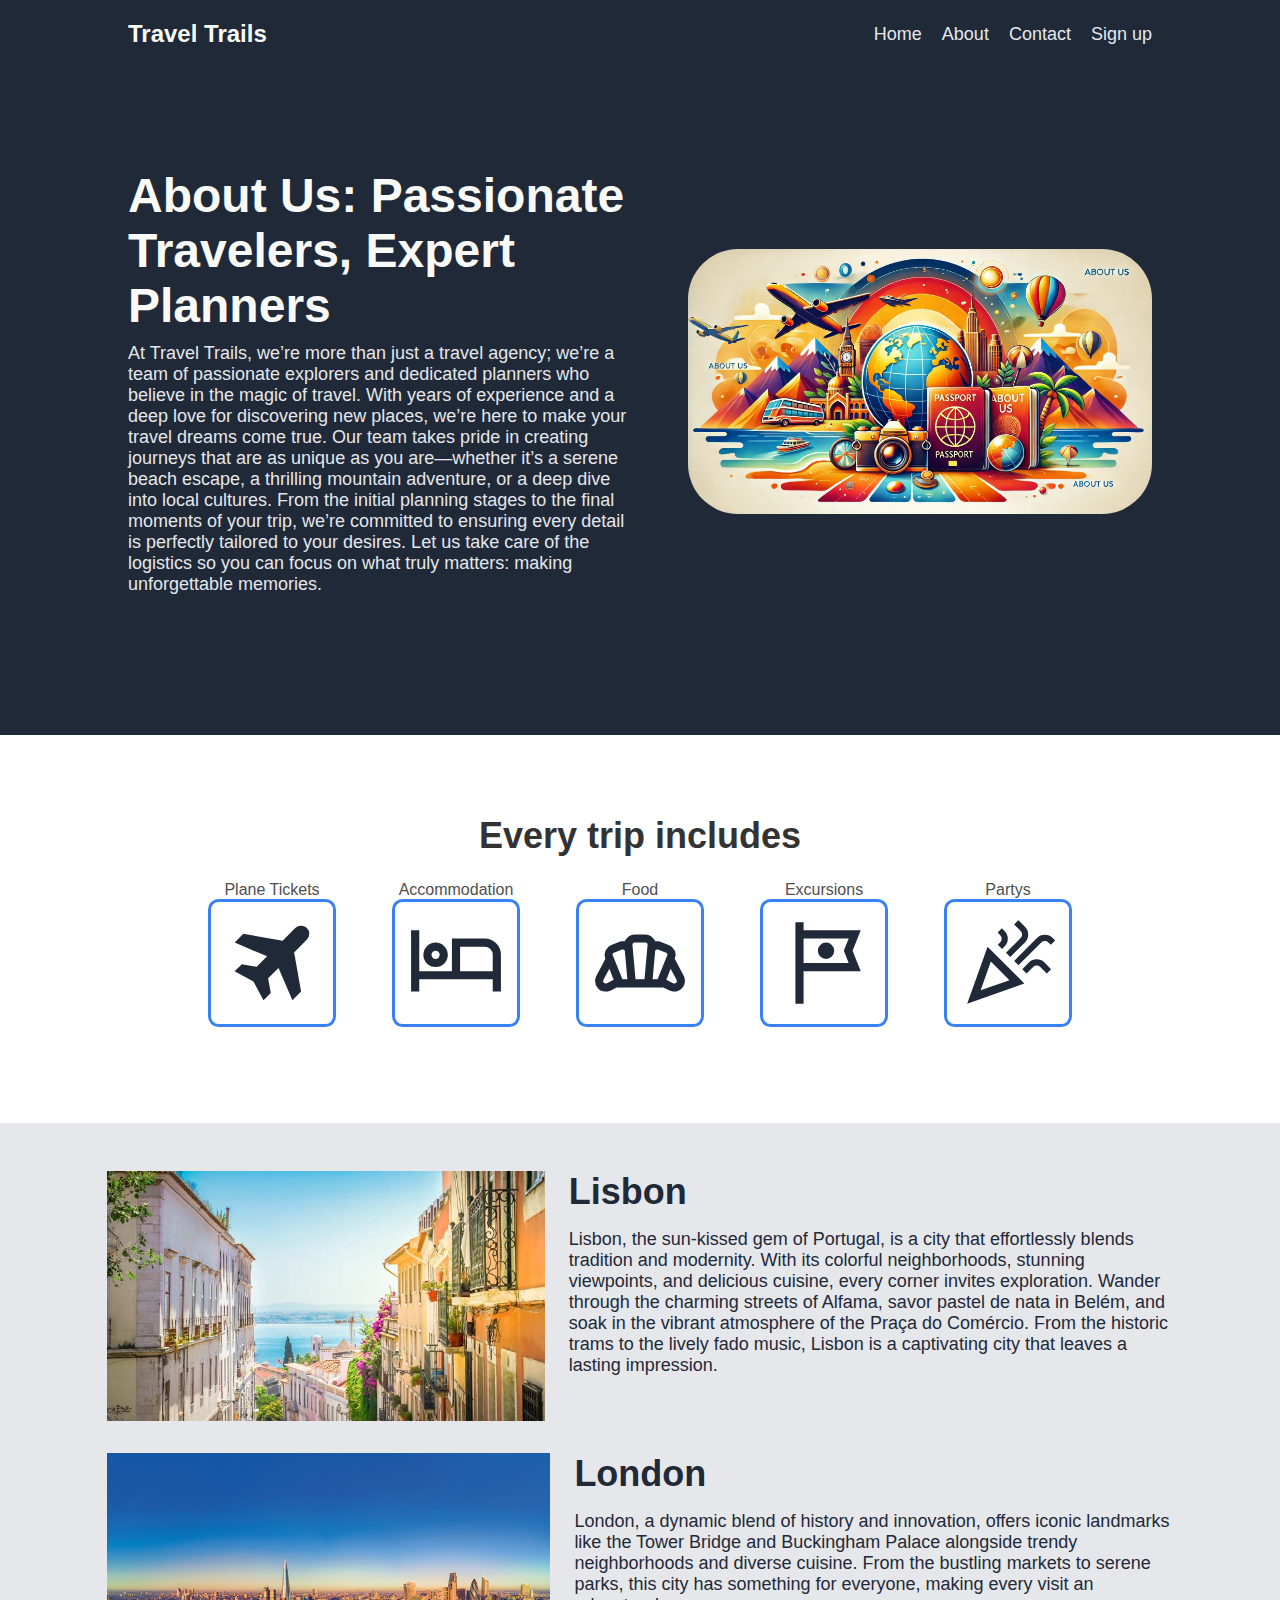
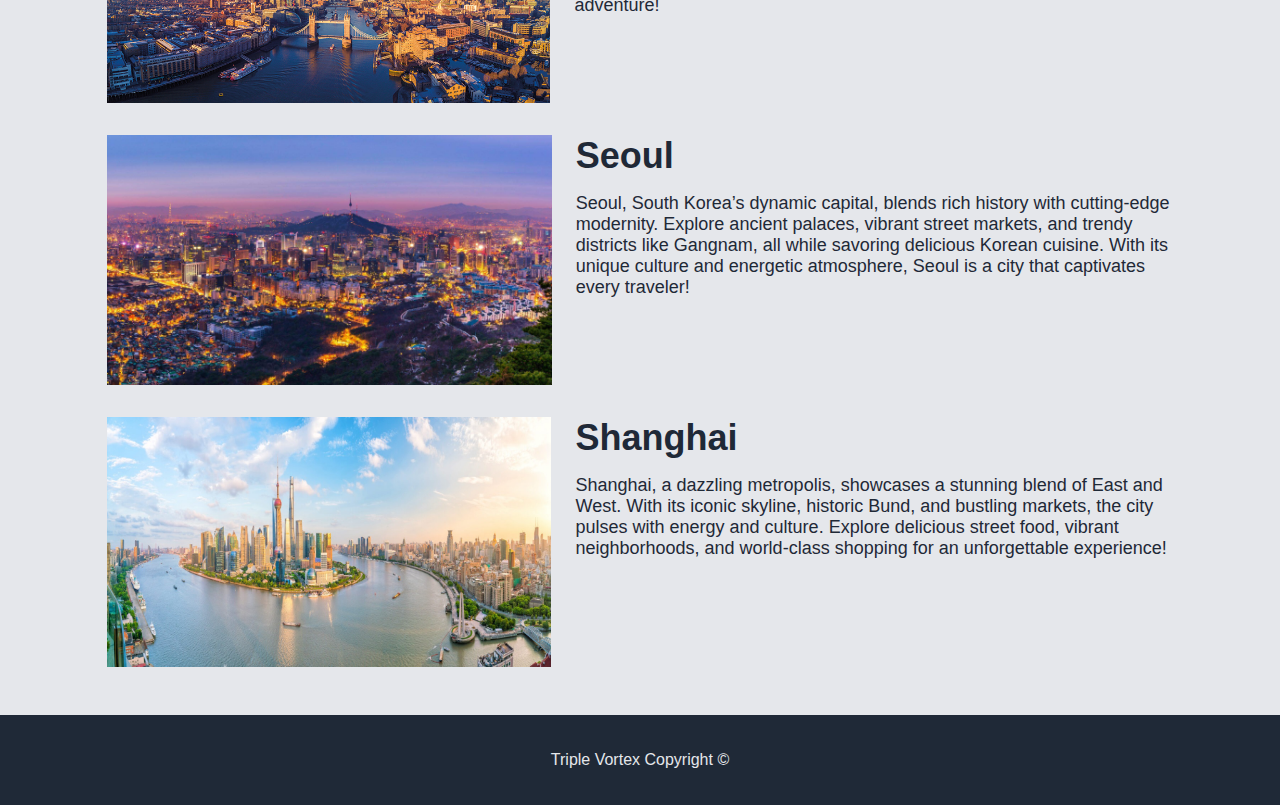
==== commit 3ea58ff6: "fixing navigation" ====
--- a/pages/about.html
+++ b/pages/about.html
@@ -10,7 +10,7 @@
 
     <header class="header">
         <div class="container header-container">
-            <a href="../index.html"><h1 class="logo">Travel Trails</h1></a>
+          <h1 class="logo">Travel Trails</h1>
 
                 <!-- Hamburger menu -->
             <input type="checkbox" id="menu-toggle" class="menu-toggle">
@@ -21,9 +21,10 @@
             </label>
 
             <nav class="nav">
-                <a href="">About</a>
-                <a href="">Contact</a>
-                <a href="">Sign up</a>
+                <a href="../index.html">Home</a>
+                <a href="./about.html">About</a>
+                <a href="./contact.html">Contact</a>
+                <a href="./signup.html">Sign up</a>
             </nav>
         </div>
 
@@ -60,7 +61,7 @@
                 <div class="info-item">
                     <p>Food</p>
                     <div class="info-image-placeholder">
-                        <img src="../assets/icons/flatware_24dp_E8EAED_FILL0_wght400_GRAD0_opsz24.svg" alt="flatwere" class="icon">
+                        <img src="../assets/icons/bakery_dining_24dp_E8EAED_FILL0_wght400_GRAD0_opsz24.svg" alt="flatwere" class="icon">
                     </div>
                 </div>
                 <div class="info-item">
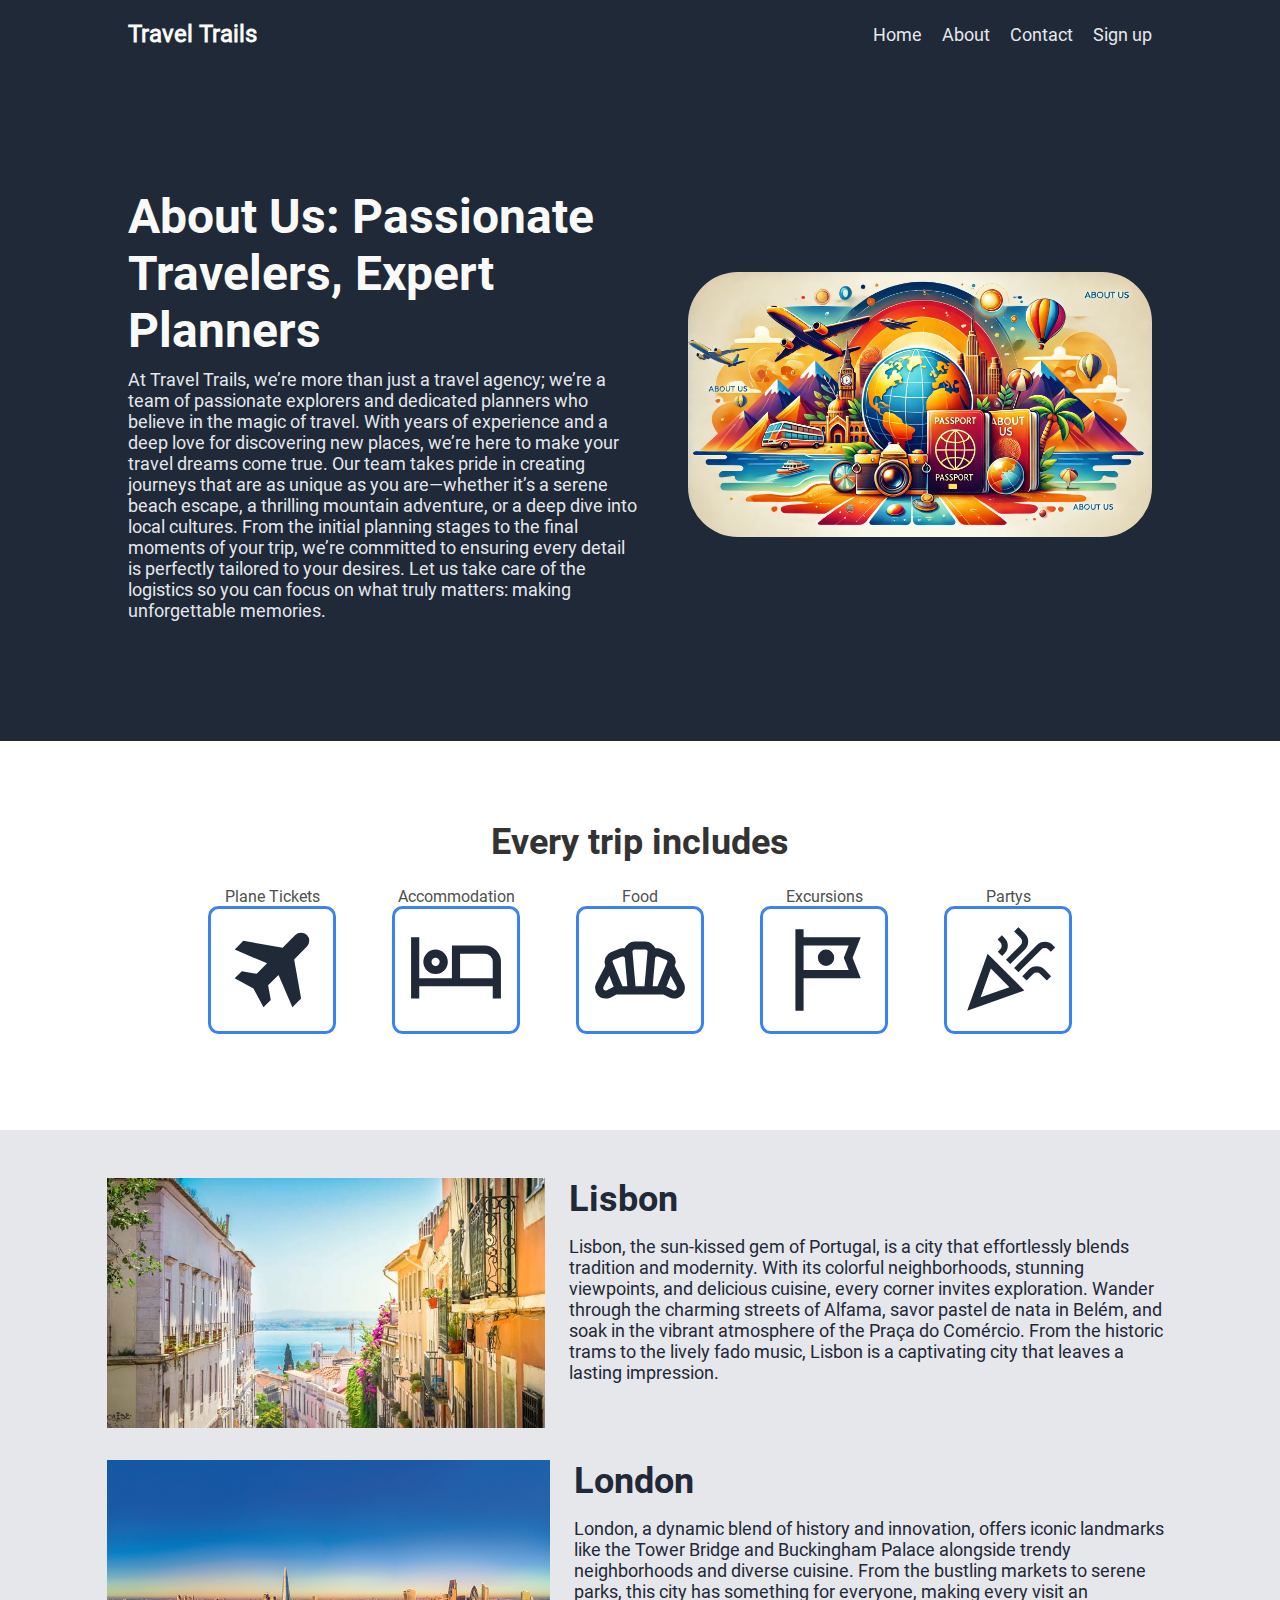
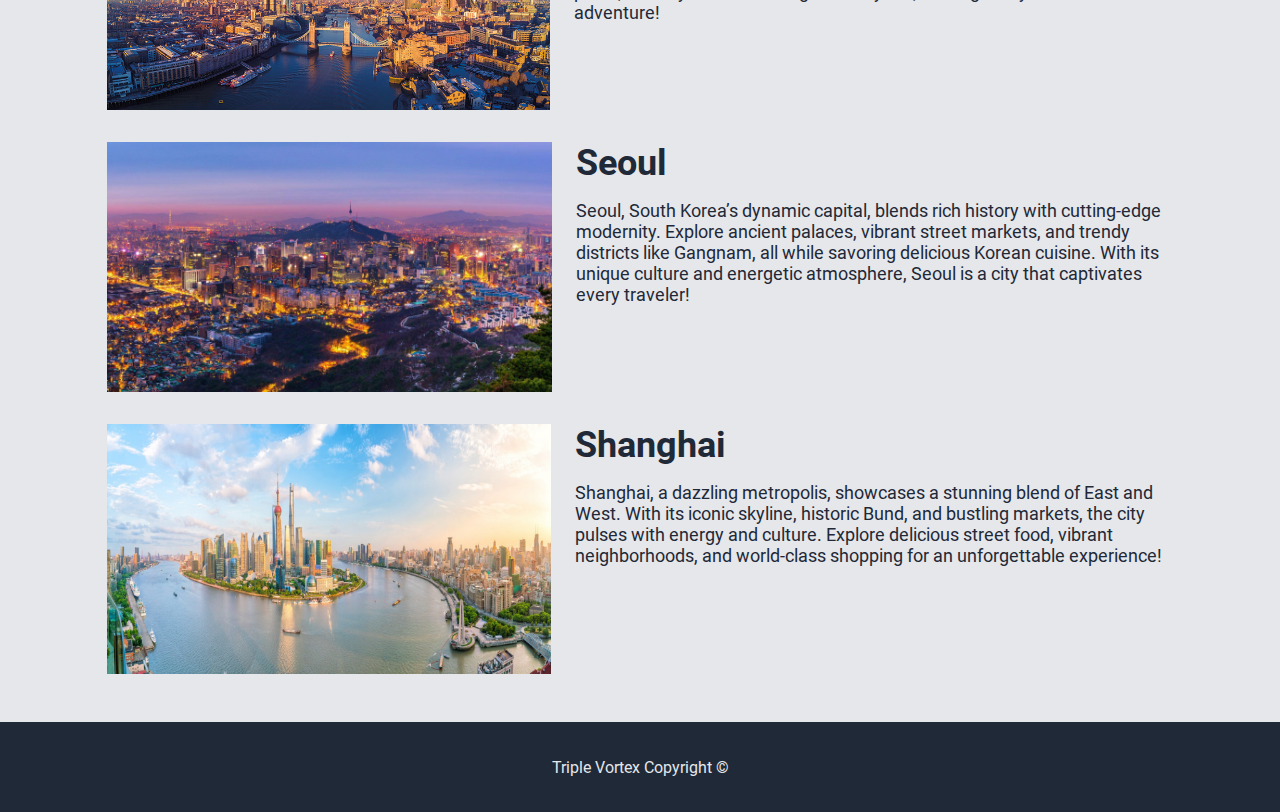
==== commit 71833275: "fixing headres for all pages" ====
--- a/pages/about.html
+++ b/pages/about.html
@@ -9,7 +9,7 @@
 <body>
 
     <header class="header">
-        <div class="container header-container">
+        <nav class="container header-container">
           <h1 class="logo">Travel Trails</h1>
 
                 <!-- Hamburger menu -->
@@ -20,15 +20,18 @@
                 <span></span>
             </label>
 
-            <nav class="nav">
+            <div class="nav">
                 <a href="../index.html">Home</a>
                 <a href="./about.html">About</a>
                 <a href="./contact.html">Contact</a>
                 <a href="./signup.html">Sign up</a>
-            </nav>
-        </div>
+            </div>
+        </nav>
+    </header>
+    
+    <main class="about-main-container">
 
-        <div class="content">
+        <section class="content">
             <div class="container content-container">
                 <section class="text-content">
                     <h1>About Us: Passionate Travelers, Expert Planners</h1>
@@ -38,10 +41,7 @@
                     <img src="../assets/images/abouthero.jpg" alt="">
                 </section>
             </div>
-        </div>
-    </header>
-
-    <main class="about-main-container">
+        </section>
 
         <section class="info-section">
             <h2>Every trip includes</h2>
--- a/styles/about.css
+++ b/styles/about.css
@@ -1,16 +1,16 @@
 @font-face {
     font-family: 'RobotoLI';
-    src: url(./assets/fonts/Roboto-LightItalic.ttf);
+    src: url(../assets/fonts/Roboto-LightItalic.ttf);
 }
 
 @font-face {
     font-family: 'RobotoCite';
-    src: url(./assets/fonts/Roboto-Bold.ttf);
+    src: url(../assets/fonts/Roboto-Bold.ttf);
 }
 
 @font-face {
     font-family: 'RobotoRegular';
-    src: url(./assets/fonts/Roboto-Regular.ttf);
+    src: url(../assets/fonts/Roboto-Regular.ttf);
 }
 
 * {
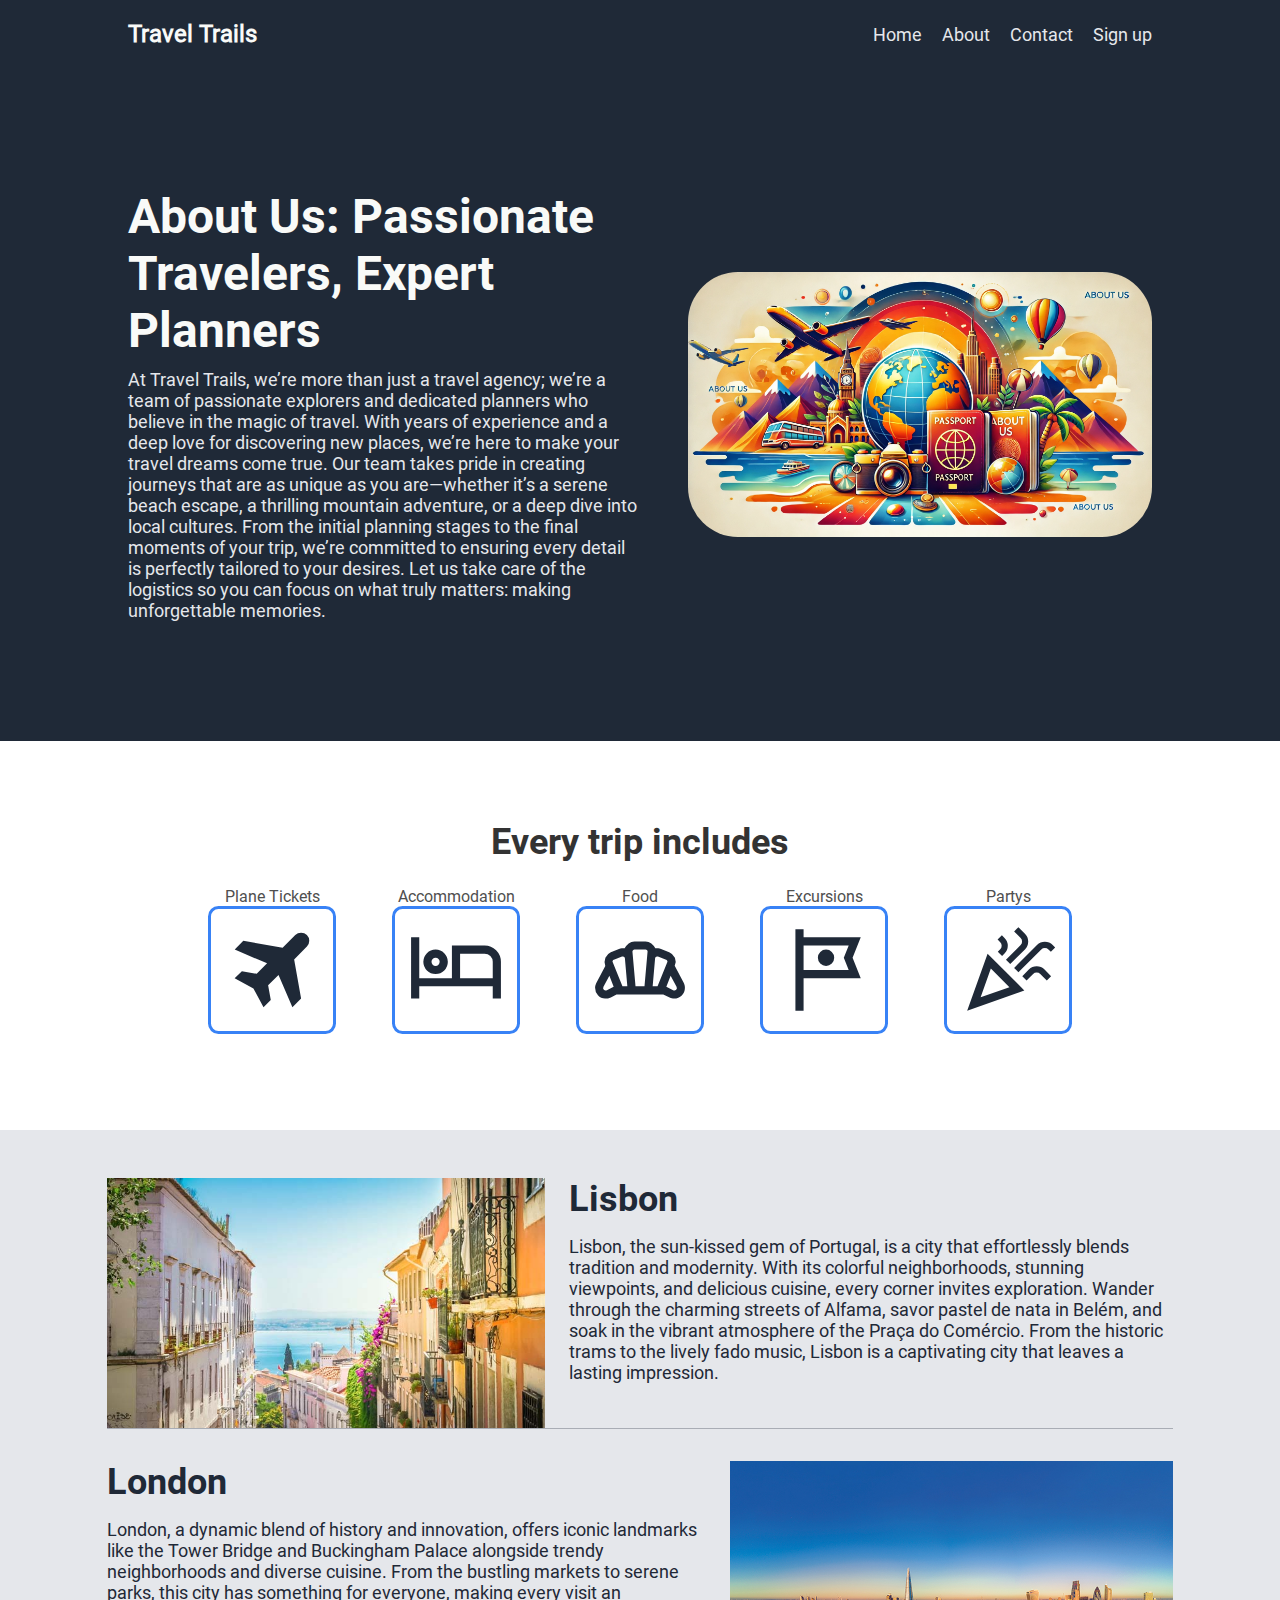
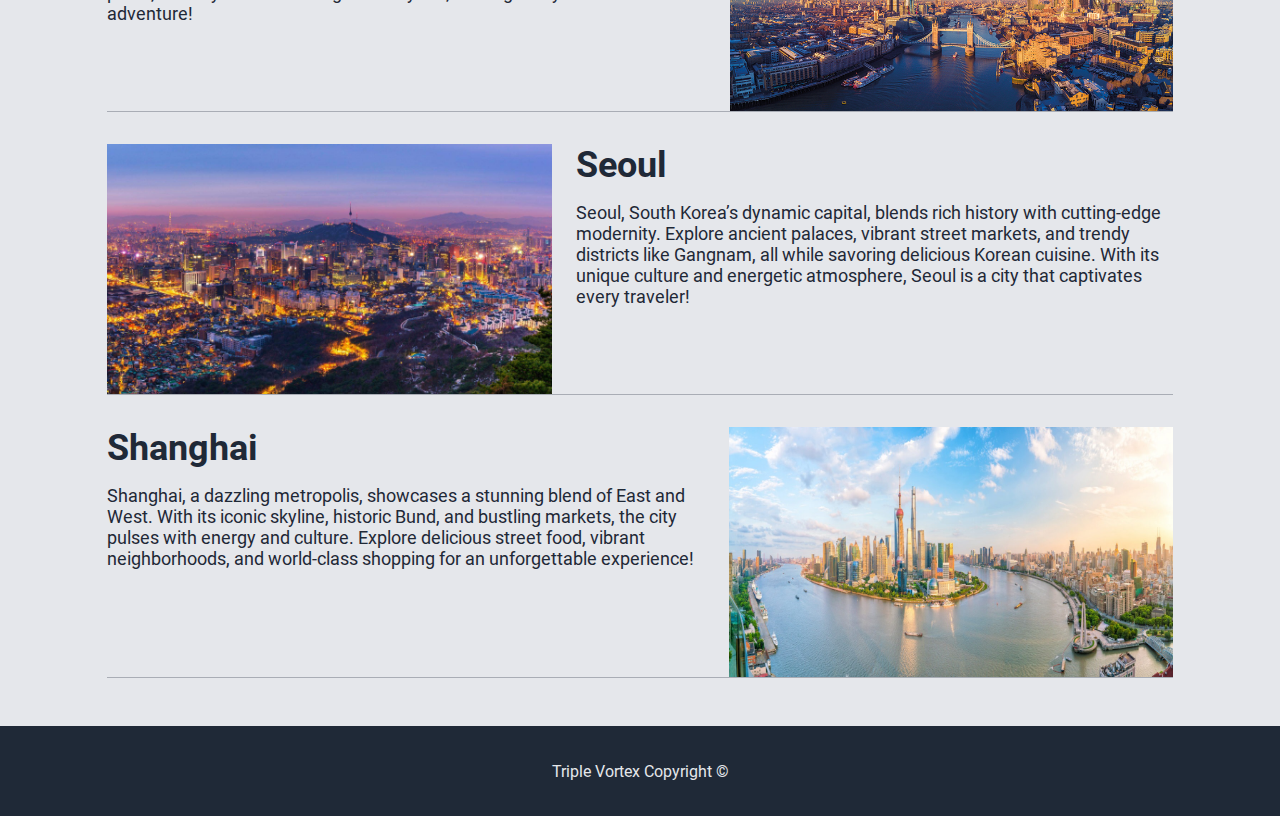
==== commit 14220a77: "fix on semanticks" ====
--- a/pages/about.html
+++ b/pages/about.html
@@ -37,97 +37,97 @@
                     <h1>About Us: Passionate Travelers, Expert Planners</h1>
                     <p>At Travel Trails, we’re more than just a travel agency; we’re a team of passionate explorers and dedicated planners who believe in the magic of travel. With years of experience and a deep love for discovering new places, we’re here to make your travel dreams come true. Our team takes pride in creating journeys that are as unique as you are—whether it’s a serene beach escape, a thrilling mountain adventure, or a deep dive into local cultures. From the initial planning stages to the final moments of your trip, we’re committed to ensuring every detail is perfectly tailored to your desires. Let us take care of the logistics so you can focus on what truly matters: making unforgettable memories.</p>
                 </section>
-                <section class="content-image-placeholder">
+                <picture class="content-image-placeholder">
                     <img src="../assets/images/abouthero.jpg" alt="">
-                </section>
+                </picture>
             </div>
         </section>
 
         <section class="info-section">
             <h2>Every trip includes</h2>
             <div class="info-container">
-                <div class="info-item">
+                <figure class="info-item">
                     <p>Plane Tickets</p>
-                    <div class="info-image-placeholder">
+                    <picture class="info-image-placeholder">
                         <img src="../assets/icons/travel_24dp_E8EAED_FILL0_wght400_GRAD0_opsz24.svg" alt="party" class="icon">
-                    </div>
-                </div>
-                <div class="info-item">
+                    </picture>
+                </figure>
+                <figure class="info-item">
                     <p>Accommodation</p>
-                    <div class="info-image-placeholder">
+                    <picture class="info-image-placeholder">
                         <img src="../assets/icons/hotel_24dp_E8EAED_FILL0_wght400_GRAD0_opsz24.svg" alt="hotel" class="icon">
-                    </div>
-                </div>
-                <div class="info-item">
+                    </picture>
+                </figure>
+                <figure class="info-item">
                     <p>Food</p>
-                    <div class="info-image-placeholder">
+                    <picture class="info-image-placeholder">
                         <img src="../assets/icons/bakery_dining_24dp_E8EAED_FILL0_wght400_GRAD0_opsz24.svg" alt="flatwere" class="icon">
-                    </div>
-                </div>
-                <div class="info-item">
+                    </picture>
+                </figure>
+                <figure class="info-item">
                     <p>Excursions</p>
-                    <div class="info-image-placeholder">
+                    <picture class="info-image-placeholder">
                         <img src="../assets/icons/tour_24dp_E8EAED_FILL0_wght400_GRAD0_opsz24.svg" alt="tour" class="icon">
-                    </div>
-                </div>
-                <div class="info-item">
+                    </picture>
+                </figure>
+                <figure class="info-item">
                     <p>Partys</p>
-                    <div class="info-image-placeholder">
+                    <picture class="info-image-placeholder">
                         <img src="../assets/icons/celebration_24dp_E8EAED_FILL0_wght400_GRAD0_opsz24.svg" alt="party" class="icon">
-                    </div>
-                </div>
+                    </picture>
+                </figure>
             </div>
         </section>
 
         <section class="trip-content">
             <div class=" trip-container trip-contact-container">
-                <section class="trip-content-image-placeholder">
+                <picture class="trip-content-image-placeholder">
                     <img src="../assets/images/lisbonLarge.jpg" alt="image of a street in Lisbon">
-                </section>
-                <section class="trip-text-content">
+                </picture>
+                <article class="trip-text-content">
                     <h1>Lisbon</h1>
                     <p>
                         Lisbon, the sun-kissed gem of Portugal, is a city that effortlessly blends tradition and modernity. With its colorful neighborhoods, stunning viewpoints, and delicious cuisine, every corner invites exploration. 
                         Wander through the charming streets of Alfama, savor pastel de nata in Belém, and soak in the vibrant atmosphere of the Praça do Comércio. 
                         From the historic trams to the lively fado music, Lisbon is a captivating city that leaves a lasting impression.
                     </p>
-                </section>
+                </article>
             </div>
             <div class=" trip-container trip-contact-container">
-                <section class="trip-content-image-placeholder">
+                <picture class="trip-content-image-placeholder">
                     <img src="../assets/images/London.x2b1e6581.jpg" alt="image of the Tower Bridge in London">
-                </section>
-                <section class="trip-text-content">
+                </picture>
+                <article class="trip-text-content">
                     <h1>London</h1>
                     <p>
                         London, a dynamic blend of history and innovation, offers iconic landmarks like the Tower Bridge and Buckingham Palace alongside trendy neighborhoods and diverse cuisine. 
                         From the bustling markets to serene parks, this city has something for everyone, making every visit an adventure!
                     </p>
-                </section>
+                </article>
             </div>
             <div class=" trip-container trip-contact-container">
-                <section class="trip-content-image-placeholder">
+                <picture class="trip-content-image-placeholder">
                     <img src="../assets/images/seoulLarge.jpg" alt="image of an nighttime overview of Seoul">
-                </section>
-                <section class="trip-text-content">
+                </picture>
+                <article class="trip-text-content">
                     <h1>Seoul</h1>
                     <p>
                         Seoul, South Korea’s dynamic capital, blends rich history with cutting-edge modernity. Explore ancient palaces, vibrant street markets, and trendy districts like Gangnam, all while savoring delicious Korean cuisine. 
                         With its unique culture and energetic atmosphere, Seoul is a city that captivates every traveler!
                     </p>
-                </section>
+                </article>
             </div>
             <div class=" trip-container trip-contact-container">
-                <section class="trip-content-image-placeholder">
+                <picture class="trip-content-image-placeholder">
                     <img src="../assets/images/shanghaiLarge.jpg" alt="image of the Shanghai metropolis">
-                </section>
-                <section class="trip-text-content">
+                </picture>
+                <article class="trip-text-content">
                     <h1>Shanghai</h1>
                     <p>
                         Shanghai, a dazzling metropolis, showcases a stunning blend of East and West. With its iconic skyline, historic Bund, and bustling markets, the city pulses with energy and culture. 
                         Explore delicious street food, vibrant neighborhoods, and world-class shopping for an unforgettable experience!
                     </p>
-                </section>
+                </article>
             </div>
         </section>
 
--- a/styles/about.css
+++ b/styles/about.css
@@ -177,6 +177,7 @@
 .trip-container {
     width: 90%;
     margin: 0 auto;
+    border-bottom: 1px solid rgb(31, 41, 55, 0.3);
 }
 
 .trip-contact-container {
@@ -185,6 +186,11 @@
     justify-content: space-between;
     flex-wrap: wrap;
     gap: 1.5rem;
+}
+
+.trip-contact-container:nth-child(2),
+.trip-contact-container:nth-child(4) {
+  flex-direction: row-reverse; 
 }
 
 .trip-content-image-placeholder {
@@ -303,6 +309,11 @@
         gap: 1rem;
     }
 
+    .trip-contact-container:nth-child(2),
+    .trip-contact-container:nth-child(4) {
+  flex-direction: row; 
+}
+
    
     .menu-toggle:checked + .hamburger-icon + .nav {
         display: flex;
